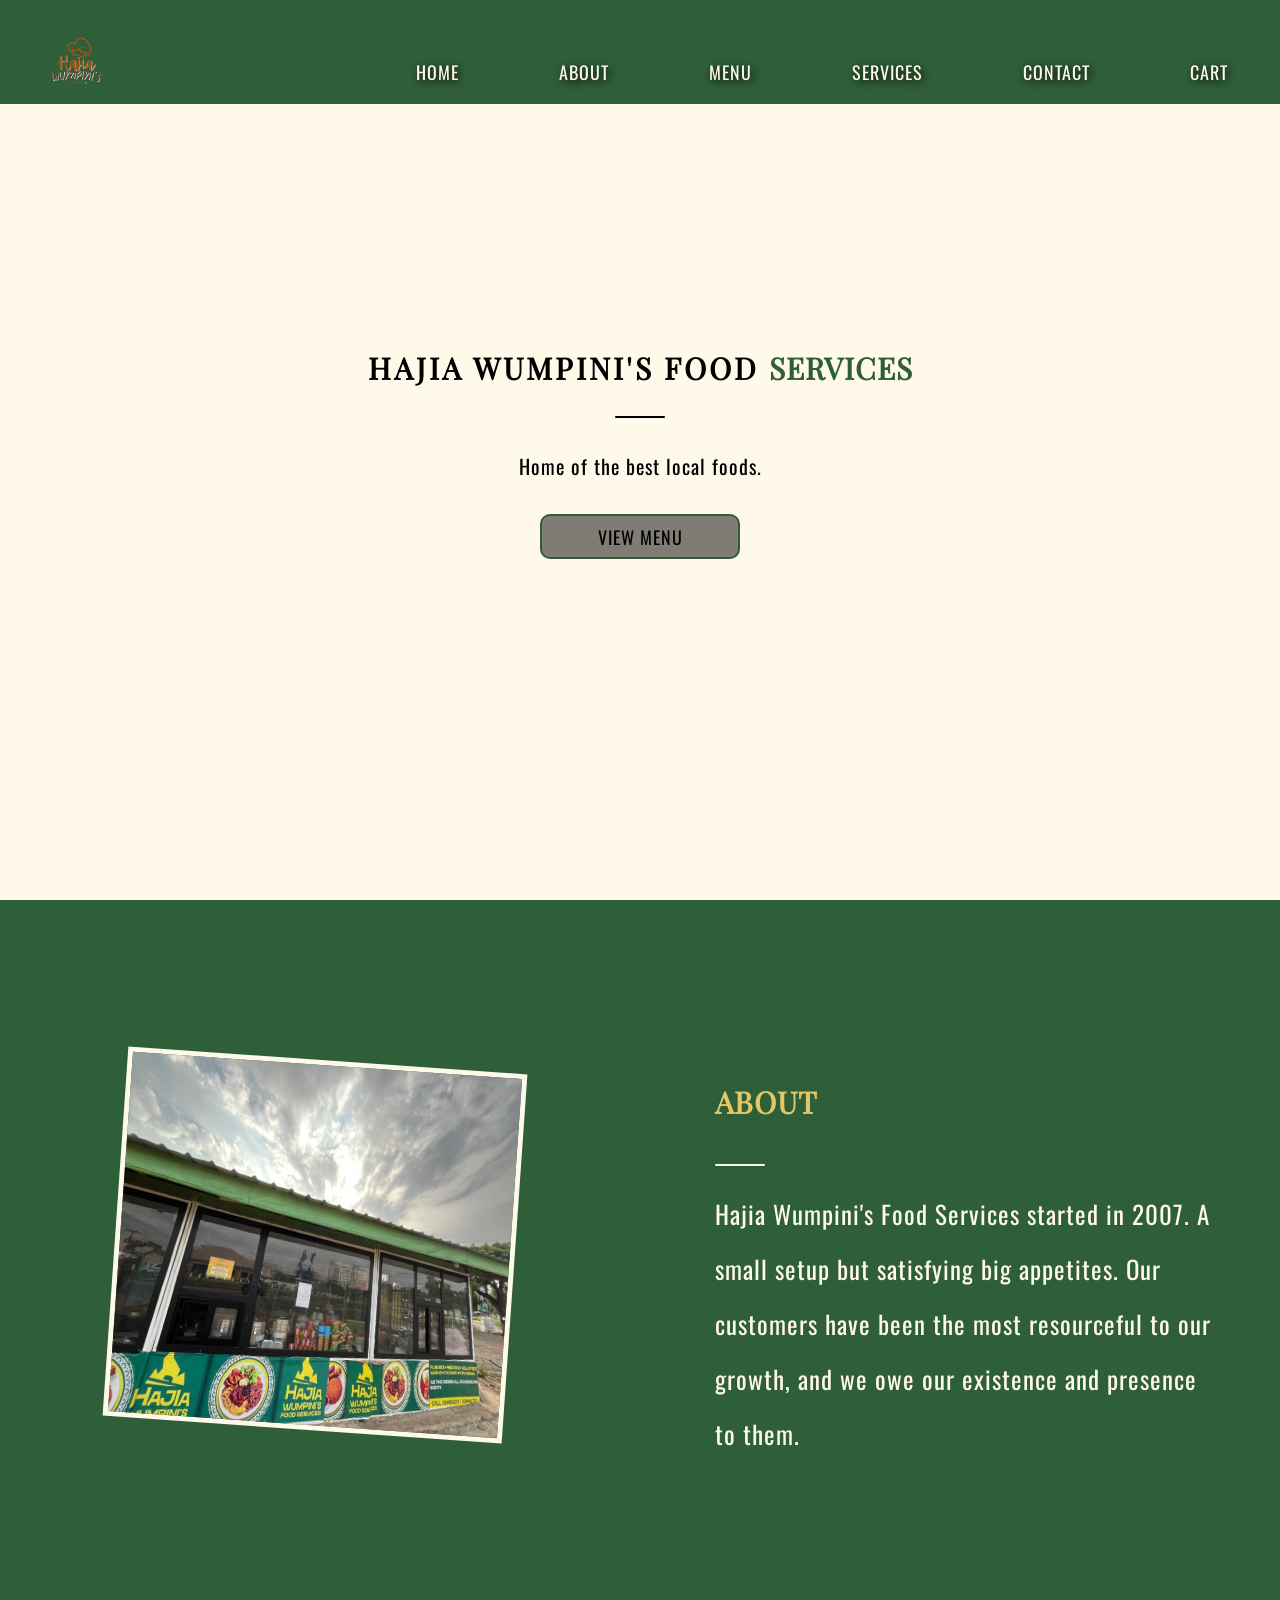
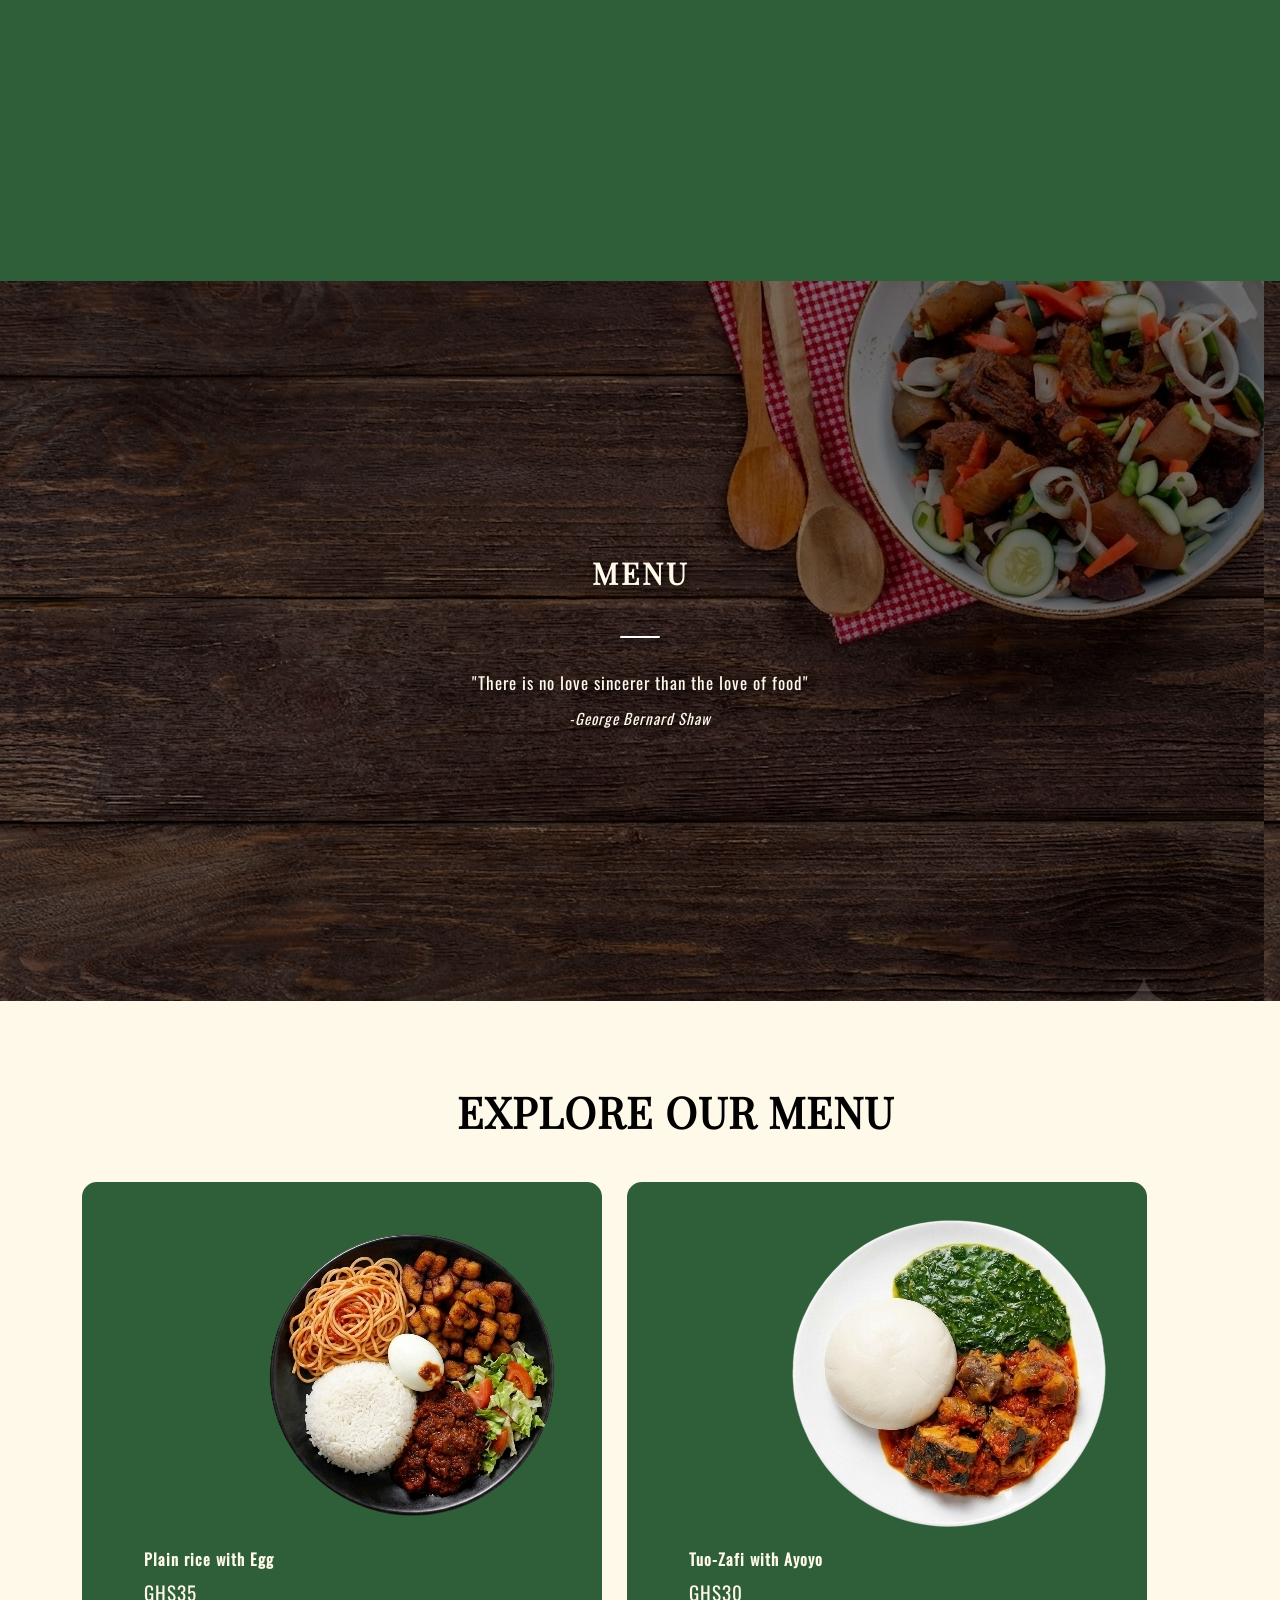
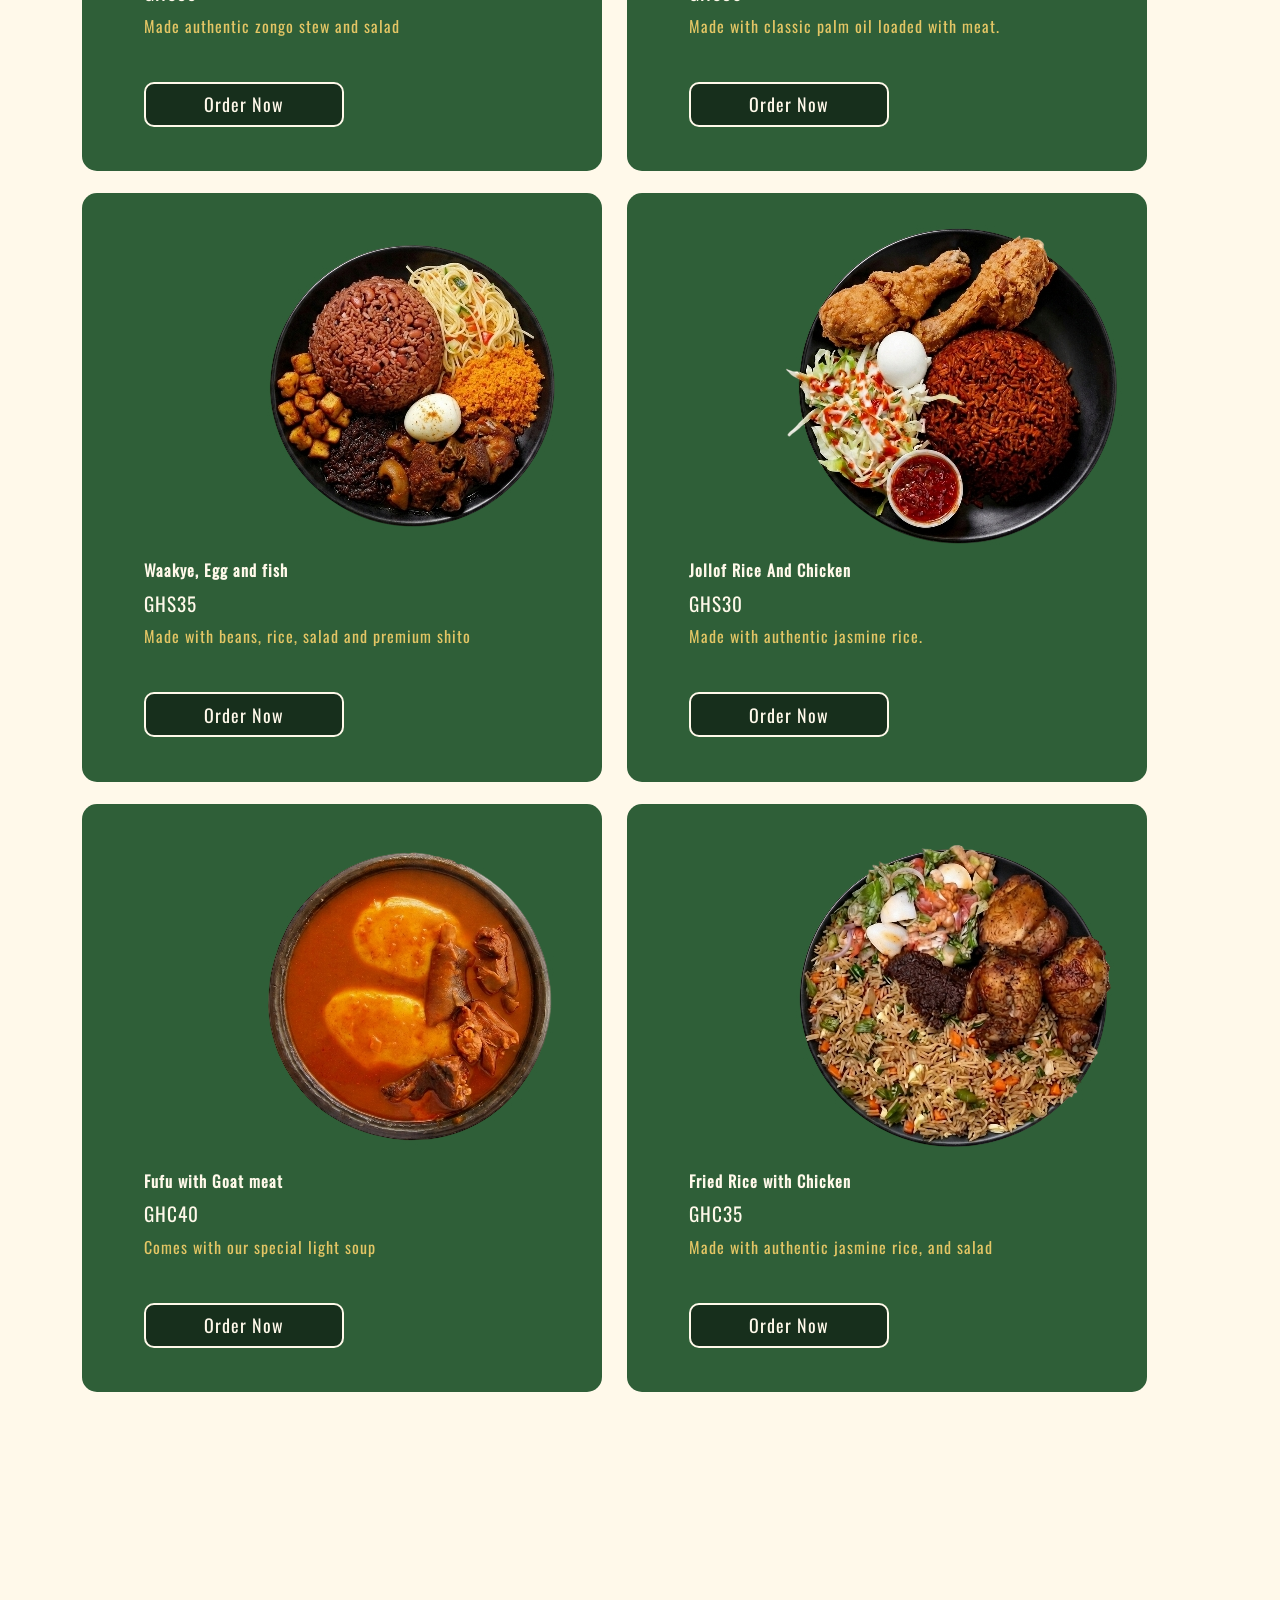
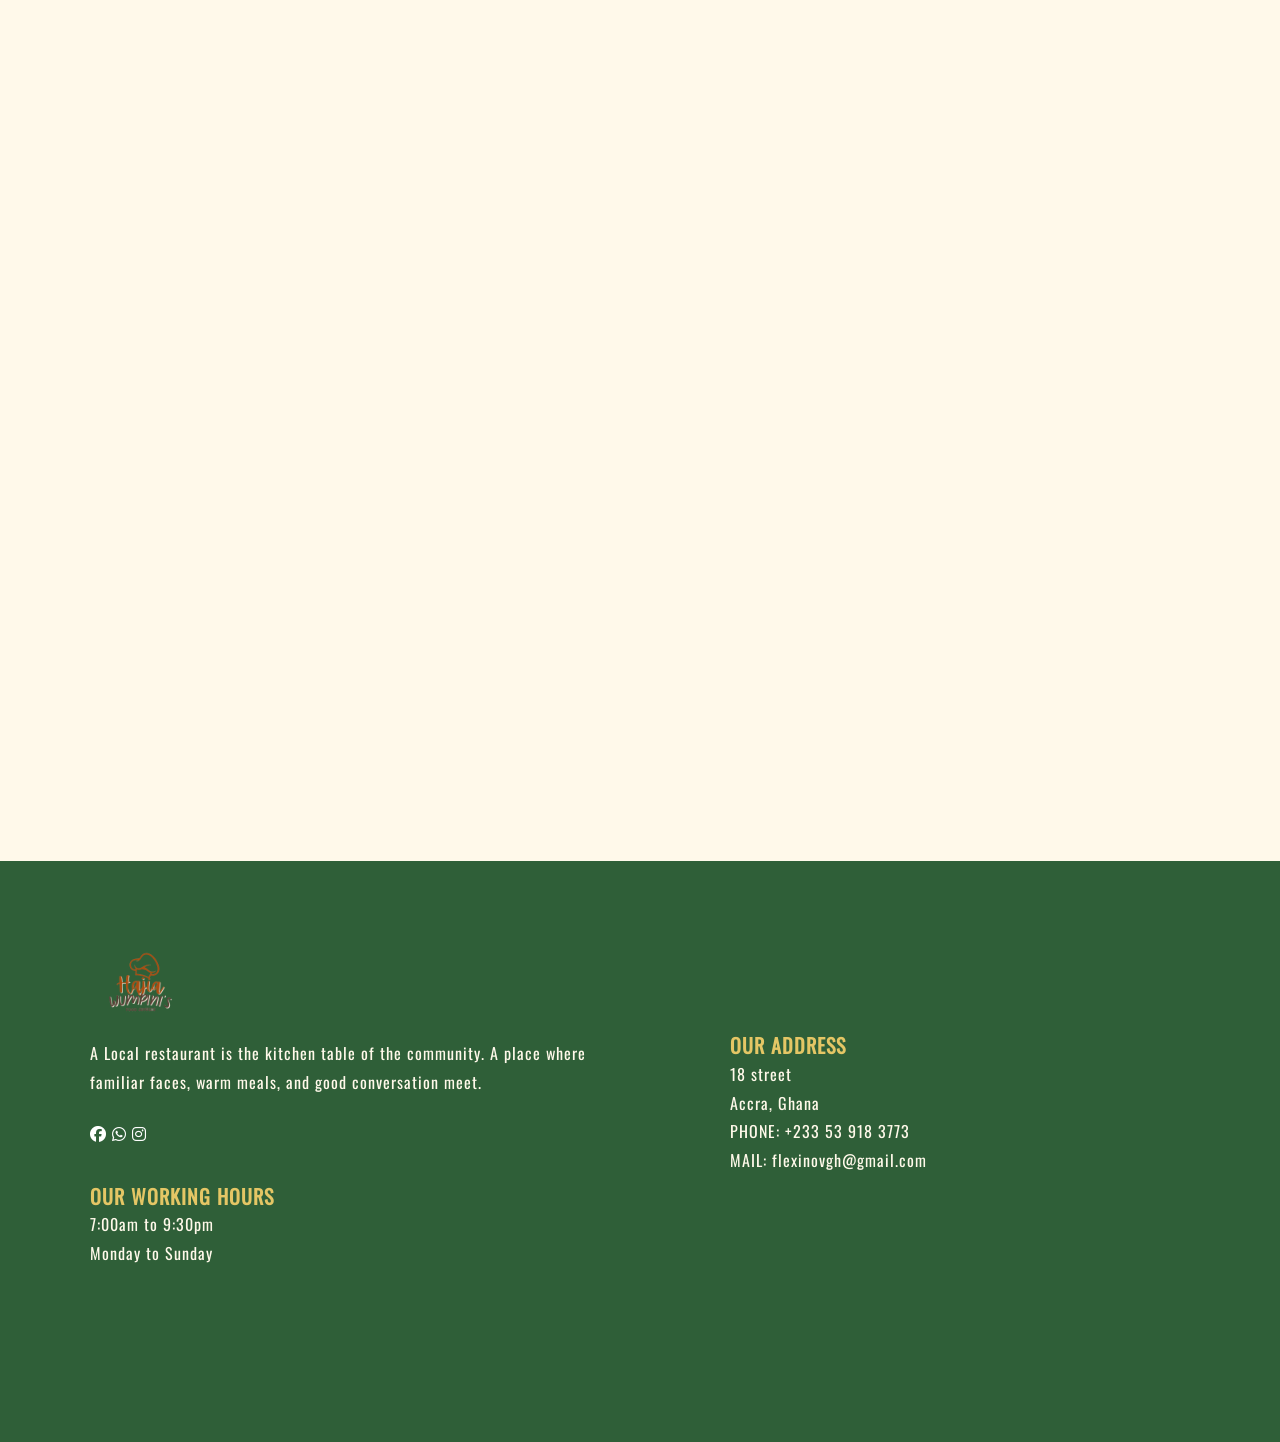
==== index.html @ 618d3473 "first commit" ====
<!DOCTYPE html>
<html lang="en">
  <head>
    <title>homepage</title>
    <link rel="stylesheet" href="style.css">
    <link rel="stylesheet" href="https://cdnjs.cloudflare.com/ajax/libs/font-awesome/6.5.1/css/all.min.css">
    <meta name="viewport" content="width=device-width, initial-scale=1.0">
  </head>

  <body>
    <div class="main">
      <div class="main-bg">
        <div class="nav-container">
          <div class="nav">
            <div class="icons">
              <a href="/"><img src="images/logo.png" alt="logo" class="logo"></a>
            </div>

            <!-- Hamburger Button for Mobile -->
            <button class="nav-toggle" id="navToggle" aria-label="Toggle navigation">
              <i class="fa-solid fa-bars"></i>
            </button>
            
            <div class="menu" id="navMenu">
              <ul>
                <li><a href="#">HOME</a></li>
                <li><a href="#about">ABOUT</a></li>
                <li><a href="#menu">MENU</a></li>
                <li><a href="book.html">SERVICES</a></li>
                <li><a href="#contact">CONTACT</a></li>
                <li><a href="checkout.html">CART</a></li>
              </ul>
            </div>
          </div>
        </div>

        <div class="content">
          <h3>HAJIA WUMPINI'S FOOD <span>SERVICES</span></h3>
          <hr>
          <p class="desc">Home of the best local foods.</p>
          <a href="#menu"><button class="join">VIEW MENU</button></a>
        </div>
      </div>

      <!-- ABOUT SECTION -->
      <div class="abtsec">
        <div class="content" id="about">
          <div class="abtcont">
            <div class="abtimg">
              <img src="images/shop.jpeg" alt="restaurant image">
            </div>
            <div>
              <h2>ABOUT</h2>
              <hr>
              <p>Hajia Wumpini's Food Services started in 2007.
                 A small setup but satisfying
                 big appetites. Our customers have been the most resourceful
                 to our growth, and we owe our existence and 
                 presence to them.
              </p>
            </div>
          </div>
        </div>
      </div>

      <!-- MENU HEAD SECTION -->
      <div class="content" id="menu">
        <div class="head_menu">
          <h3>MENU</h3>
          <hr>
          <p>"There is no love sincerer than the love of food"</p>
          <p class="ref">-George Bernard Shaw</p>
        </div>
      </div>

      <!-- FOOD MENU SECTION -->
      <div class="food-menu">
        <div class="container">
          <h2 class="text-center">EXPLORE OUR MENU</h2>

          <!-- Food Box 1 (FIXED) -->
         <div class="food-menu-box">
            <div class="food-menu-img">
              <img src="images/rice.jpg" alt="Rice" class="img-responsive img-curve">
            </div>
            <div class="food-menu-desc">
              <h4>Plain rice with Egg</h4>
              <p class="food-price">GHS35</p>
              <p class="food-detail">
                Made authentic zongo stew and salad
              </p>
              <br>
                <button class="join add-to-cart-btn" data-name="Plain rice with Egg" data-price="35">
                  Order Now
                </button>
            </div>
          </div>

          <!-- Food Box 2 -->
         <div class="food-menu-box">
            <div class="food-menu-img">
              <img src="images/tuozafi.jpg" alt="Tuo Zafi" class="img-responsive img-curve">
            </div>
            <div class="food-menu-desc">
              <h4>Tuo-Zafi with Ayoyo</h4>
              <p class="food-price">GHS30</p>
              <p class="food-detail">
                Made with classic palm oil loaded with meat.
              </p>
              <br>
                <button class="join add-to-cart-btn" data-name="Tuo-Zafi" data-price="30">
                  Order Now
                </button>
            </div>
          </div>
            
          <!-- Food Box 3 -->
          <div class="food-menu-box">
            <div class="food-menu-img">
              <img src="images/waakye.jpg" alt="Waakye" class="img-responsive img-curve">
            </div>
            <div class="food-menu-desc">
              <h4>Waakye, Egg and fish</h4>
              <p class="food-price">GHS35</p>
              <p class="food-detail">
                Made with beans, rice, salad and premium shito 
              </p>
              <br>
                <button class="join add-to-cart-btn" data-name="Waakye, Egg and Fish" data-price="35">
                  Order Now
                </button>
            </div>
          </div>

           <!-- Food Box 4 -->
          <div class="food-menu-box">
            <div class="food-menu-img">
              <img src="images/jollof.png" alt="jollof" class="img-responsive img-curve">
            </div>
            <div class="food-menu-desc">
              <h4>Jollof Rice And Chicken</h4>
              <p class="food-price">GHS30</p>
              <p class="food-detail">
                Made with authentic jasmine rice.
              </p>
              <br>
                <button class="join add-to-cart-btn" data-name="Jollof Rice and Chicken" data-price="30">
                  Order Now
                </button>
            </div>
          </div>

           <!-- Food Box 5 -->
          <div class="food-menu-box">
            <div class="food-menu-img">
              <img src="images/fufu.png" alt="Fufu" class="img-responsive img-curve">
            </div>
            <div class="food-menu-desc">
              <h4>Fufu with Goat meat</h4>
              <p class="food-price">GHC40</p>
              <p class="food-detail">
                Comes with our special light soup
              </p>
              <br>
                <button class="join add-to-cart-btn" data-name="Fufu and Goat Meat" data-price="40">
                  Order Now
                </button>
            </div>
          </div>

           <!-- Food Box 6 -->
          <div class="food-menu-box">
            <div class="food-menu-img">
              <img src="images/friedrice.jpg" alt="Fried Rice" class="img-responsive img-curve">
            </div>
            <div class="food-menu-desc">
              <h4>Fried Rice with Chicken</h4>
              <p class="food-price">GHC35</p>
              <p class="food-detail">
                Made with authentic jasmine rice, and salad
              </p>
              <br>
                <button class="join add-to-cart-btn" data-name="Fried Rice and Chicken" data-price="35">
                  Order Now
                </button>
            </div>
          </div>

          <div class="clearfix"></div>
        </div>
      </div>

      <!-- CONTACT / FOOTER SECTION -->
      <footer class="foot">
        <div class="contact-container" id="contact">
          <div class="row">
            <div class="col-1">
              <div class="info">
                <img src="images/logo.png" class="logo" alt="logo">
                <p>A Local restaurant is the kitchen table of the community.
                   A place where familiar faces, warm meals, and good conversation meet.
                </p>
                <div class="socials">
                  <a href="https://facebook.com" target="_blank" aria-label="Facebook" class="social">
                    <i class="fa-brands fa-facebook"></i>
                  </a>
                  <a href="https://whatsapp.com" target="_blank" aria-label="WhatsApp" class="social">
                    <i class="fa-brands fa-whatsapp"></i>
                  </a>
                  <a href="https://instagram.com" target="_blank" aria-label="Instagram" class="social">
                    <i class="fa-brands fa-instagram"></i>
                  </a>
                </div>
              </div>
            </div>
            <div class="col-1">
              <div class="adress">
                <h6>OUR ADDRESS</h6>
                <p>18 street</p>
                <p>Accra, Ghana</p>
              </div>
              <div class="det">
                <p>PHONE: +233 53 918 3773</p>
                <p>MAIL: flexinovgh@gmail.com</p>
              </div>
            </div>
            <div class="col-1">
              <div class="work-time">
                <h6>OUR WORKING HOURS</h6>
                <p>7:00am to 9:30pm</p>
                <p>Monday to Sunday</p>
              </div>
            </div>
          </div>
        </div>
      </footer>
    </div>

    <script src="app.js"></script>
  </body>
</html>
---- style.css ----
*{
  margin:0;
  padding:0; 
  box-sizing: border-box;
  letter-spacing: 1px;
}


@font-face{
  font-family:playfair;
  src: url('fonts/plaayfair.ttf') format('truetype');
  font-weight:normal;
  font-style:normal;
}

@font-face{
  font-family:oswald;
  src: url('fonts/Oswald-VariableFont_wght.ttf') format('truetype');
  font-weight:normal;
  font-style:normal;
}
.main{
  
  width:100%;
  background-position:center;
  background-size: cover;
  box-sizing:border-box;
}
.main-bg{
  background-color: #FFF9EA;
  height:100vh;
  min-height: 100vh;
  width:100%;
  background-position:center;
  background-size: cover;
  box-sizing:border-box;
}

.nav-container {
  width: 100%;
  background-color: #2F5F38;
  margin: 0 auto;   
  padding: 0 1rem; 
  overflow: hidden; 
} 
.nav-toggle {
  display: none;
  background: none;
  border: none;
  color: #FFF9EA;
  font-size: 28px;
  cursor: pointer;
  padding: 10px;
}

.nav{
 
  display:grid;
  grid-template-columns: 1fr 1fr;
  flex-wrap: wrap;
  gap:200px;
  height: auto;
  width:100%;
  margin: auto;
  box-sizing: border-box;
  align-items:center;
  padding: 0 20px;
}

.menu{
  padding-right: 125px;
}

.icon{
  width:200px;
  
  height: 70px;
}

.logo{
   
  font-size:35px;
  font-family:arial;
 
  padding-top:20px;
  width:80px;
  
  margin-top:0px;
}


ul{
  
  display: flex;
  justify-content: flex-end;
  align-items:center;
  list-style: none;
  margin: 0;
  padding:0;
  
}

ul li{
  padding-top: 40px;
  list-style:none;
  margin-left: 100px;
  margin-top:0px;
  font-size:18px;
} 

ul li a{
  text-decoration:none;
  color:#FFF9EA;
  font-family:oswald;
  font-width:bold;
  text-shadow: 2px 2px 8px rgba(0,0,0,1);
  transition: 0.4s ease-in-out;
}

ul li a:hover{
  color:rgb(228, 198, 101);
}



html{
  scroll-behavior:smooth;
}

.btn{
  
  width:100px;
  height:40px;
  background: orange;
  border: 2px solid orange;
  margin-top:13px;
  color:white;
  font-size: 15px;
  border-bottom-right-radius: 5px;
  border-top-right-radius: 5px;
  cursor:pointer;
  font-family:oswald;
}



.btn:focus{
  outline:none;
}

.srch:focus{
  outline:none;
}

.content{
  color:black;
  position:relative;
  min-height: 80vh;
  display:flex;
  flex-direction:column;
  justify-content:center;
  align-items:center;
  letter-spacing:1px;
  text-align:center;
  float:none;
  margin:auto;
  padding-left:15px;
  padding-right:15px;
  text-rendering:optimizeLegibility;
  
  width:100%;
  
  margin-bottom:0px;
  padding:0px;
  box-sizing: border-box;
  
  line-height:2.8;
}

.content h3{
font-family:playfair;
font-size:30px;
font-weight:400px;
letter-spacing:3px;
line-height:39px;
margin-bottom:8px;
margin-block-end:8px;
text-transform:uppercase;
}
 
.content span{
  color:#2F5F38;
}

.content .desc{
  
  font-size:20px;
  margin-top:0px;
  font-family:oswald;
}
.join{
width:200px;
height:45px;
color:black;
background-color: rgba(0,0,0,0.5);
border-color: #2F5F38;
border-radius:10px;
font-size:18px;
margin-bottom:20px;
margin-top:20px;
cursor:pointer;
font-family:oswald;
border-style: solid;
}

.join:active{
  background-color: #2F5F38;
  opacity: 0.6;
  transition: 0.15;

}

 .join a{
  text-decoration:none;
  color:black;
  transition:0.3 ease

}

.join:hover{
  background-color: #2F5F38;
  
  transition:0.3s;
  color:#FFF9EA;

}

.content h1 span{
  color:orange;
  
}

.content hr{
  background-attachment: scroll;
  background-clip: border-box;
  background-color: black;
  font-weight: 300;
  width:50px;
  margin-bottom:20px;
  margin-top:20px;
  border:none;
  height:2px;
  flex-direction:column;
  justify-content:center;
  align-items: center ;
  border-radius:1.2px;
}


.abtcont{
 display:grid;
  grid-template-columns:1fr 1fr;
  gap:150px;
  margin: 40px;
  min-width: 0px;
}

.abtsec{
  background-color: #2F5F38;
 
  height: 109vh;
}

.abtsec hr{
 background-color: #FFF9EA;
}

.abtsec p{
  color:#FFF9EA;
  width:500px;
  font-size:25px;
  text-align: left;
  font-family:oswald;
  line-height: 55px;
}

.abtsec h2{
  text-align: left;
  font-size: 30px;
  color:rgb(228, 198, 101);
  font-family:playfair;
}

.abtsec img{
  border: 5px solid #FFF9EA;
  width: 400px;
  height:370px;
  transform:rotate(4deg);
  
}

.content .head_menu{
 
  
  background: linear-gradient(to top,  rgba(0,0,0,0.5) 50%,rgba(0,0,0,0.5) 50%),url(images/menu.png);
 
  height:70vh;
}

.head_menu{
  color:#FFF9EA;
  position:relative;
  min-height: 80vh;
  display:flex;
  flex-direction:column;
  justify-content:center;
  align-items:center;
  letter-spacing:1px;
  text-align:center;
  float:none;
  margin:auto;
  padding-left:15px;
  padding-right:15px;
  text-rendering:optimizeLegibility;
  
  width:100%;
  
  margin-bottom:0px;
  padding:0px;
  box-sizing: border-box;
  text-shadow: 2px 2px 8px rgba(0,0,0,0.7);
  line-height:2.8;

}

.head_menu h3{
  font-family:playfair;
  font-size:30px;
  font-weight:400px;
  letter-spacing:3px;
  line-height:39px;
  margin-bottom:8px;
  margin-block-end:8px;
  text-transform:uppercase;
  padding-bottom: 15px;
}

.head_menu hr{
  border:none;
  width:40px;
  height:1.9px;
  background-color: white;
  border-radius: 1px;
}

.head_menu p{
  font-family: oswald;
  font-size: 17px;
  padding-top:25px;
  padding-bottom:10px;
  line-height: 0px;

}

.head_menu .ref{
  font-size: 15px;
  font-style: italic;
  text-align: right;
  justify-content: right;
}

.food-menu{
    background-color: #FFF9EA;
    padding: 4% 0;
    height:340vh;
    padding-left: 70px;
}
.food-menu-box{
    width: 43%;
    margin: 1%;
    padding: 2%;
    float:left;
    color:#FFF9EA;
    background-color: #2F5F38;
    border-radius: 15px;
    margin-bottom: 10PX;
}

.food-menu-img{
    width: 200px;
    float: left;
}

.text-center{
  text-align: center;
  color:black;
  font-family: playfair;
  font-size: 43px;
  padding: 30px;
}

.food-menu-desc{
    width: 70%;
    float: left;
    font-family: oswald;
    margin-left: 8%;
}

.food-price{
    font-size: 1.2rem;
    margin: 2% 0;
}
.food-detail{
    font-size: 1rem;
    color: rgb(228, 198, 101);
}

.food-menu-box .join{
  border-color: #FFF9EA;
  color:#FFF9EA
}


.book{
  background: linear-gradient(to top,  rgba(0,0,0,0.5)50%,rgba(0,0,0,0.5)50%),url(images/menu.png);
 
  
}

.main-book{
  background-color:#FFF9EA;
  width:100%;
  height:99.6vh;
}

.form-container{
  display: flex;
  padding:50px;
  justify-content: center;
  align-content: center;
  align-items: center;
  background-color: #2F5F38;
} 

.inq{
  color:#FFF9EA;
}

label{
  color:#FFF9EA;
}

.box{
  width:750px;
  height:40px;
  margin-top:20px;
  margin-bottom:20px;
  border:none;
  background-color:bisque;
  font-family:oswald;
  font-size:17px;
  padding:5px 10px;
}

label{
  font-size:17px;
  font-family:oswald;
}

input.opd{
  margin-top:20px;
}


.form-container h2{
  font-size:40px;
  font-family:playfair;
  color:rgb(228, 198, 101);
  text-align:center;
}

.form-container .inq{
  font-size:22px;
  font-family:oswald;
  text-align:center;
  margin-bottom:16px;
  margin-top:16px;
}

.form .join{
  border-color:rgb(228, 198, 101);
  color:#FFF9EA;
}

.text-a{
  height:200px;
  width:750px;
  margin-top:20px;
  margin-bottom:20px;
  border-color:bisque;
  background-color:bisque;
  font-family:oswald;
  font-size:17px;
  padding:5px 10px;
  resize:vertical;
}


.foot{
  display:block;
  background-color:#2F5F38;
  line-height:28.8px;
  font-size:16px;
  font-weight: 300;
  font-family: oswald;
  color:#FFF9EA;
  letter-spacing: 1px;
}

.contact-container{
  box-sizing: border-box;
  display:block;
}

.row{
  display:flex;
  flex-wrap:wrap;
  box-sizing: border-box;
}

.col-1{
  display: block;
  flex-basis:50%;
  position:relative;
  padding-left:90px;
  padding-right:15px;
  text-align:left;
  width:390px;
  height:290.649px;
  
}



.info .logo{
  
  margin-top: 50px;
 width:100px;
 padding-bottom: 0px;
}

.adress h6{
  padding-top: 170px;
}

.info{
  display:block;
  margin-bottom:24px;
}

.socials a{
  text-decoration: none;

}

.socials a i{
  display: inline-flex;
  flex-wrap: nowrap;
  flex-direction: row;
  padding-top:30px;
  color:white;
  
}


.checkout-container {
      background-color: #2F5F38;
      padding: 60px 20px;
      color: #FFF9EA;
    }

.checkout-container h2 {
      font-size: 36px;
      color: rgb(228, 198, 101);
      text-align: center;
      margin-bottom: 40px;
    }

.checkout-wrapper {
      max-width: 1000px;
      margin: 0 auto;
      display: grid;
      grid-template-columns: 1fr 1.4fr;
      gap: 40px;
    }

    /* Order Summary Card */
.order-summary {
      background-color: rgba(255, 249, 234, 0.08);
      padding: 25px;
      border-radius: 10px;
      border: 1px solid rgba(228, 198, 101, 0.3);
      height: fit-content;
    }

.order-summary h3, .checkout-form h3{
      color: rgb(228, 198, 101);
      font-family:playfair;
      font-size: 24px;
      margin-bottom: 20px;
    }

.checkout-container h2 {
  font-family:playfair;
}

.summary-list {
      min-height: 60px;
    }

    .summary-item {
      display: flex;
      justify-content: space-between;
      align-items: center;
      padding: 10px 0;
      border-bottom: 1px dashed rgba(255, 249, 234, 0.2);
    }

.qty-badge {
      color: rgb(228, 198, 101);
      font-weight: bold;
      margin-right: 8px;
    }

.remove-btn {
      background: transparent;
      border: none;
      color: #ff6b6b;
      font-size: 16px;
      cursor: pointer;
      margin-left: 10px;
    }

.empty-msg {
      font-style: italic;
      text-align: center;
      padding: 20px 0;
      opacity: 0.7;
    }

.order-summary hr {
      border: none;
      height: 1px;
      background-color: #FFF9EA;
      margin: 15px 0;
      opacity: 0.3;
    }

.summary-total {
      display: flex;
      justify-content: space-between;
      font-size: 22px;
      font-weight: bold;
      color: rgb(228, 198, 101);
    }

    /* Form Layout */
.checkout-form label {
      display: block;
      margin-top: 15px;
      margin-bottom: 5px;
      font-size: 16px;
    }

.box, .text-a {
      width: 100%;
      padding: 10px;
      border: none;
      background-color: #FFF9EA;
      font-size: 16px;
      border-radius: 4px;
    }

.box { height: 42px; }
.text-a { height: 100px; resize: vertical; }

.payment-options {
      display: flex;
      gap: 20px;
      margin: 15px 0 25px;
    }

.payment-options label {
      cursor: pointer;
      display: flex;
      align-items: center;
      gap: 8px;
    }

.checkout-btn {
      width: 100%;
      height: 48px;
      background-color: transparent;
      border: 2px solid rgb(228, 198, 101);
      border-radius: 8px;
      color: #FFF9EA;
      font-size: 18px;
      font-weight: bold;
      cursor: pointer;
      transition: 0.3s ease;
    }
.checkout-btn:hover {
      background-color: rgb(228, 198, 101);
      color: #2F5F38;
    }

.checkout-form .join{
  border-color:#FFF9EA;
  color:#FFF9EA;
}

.log{
   background-color: #2F5F38;
}

.login-container{
  justify-content: center;
  align-items: center;
  display: flex;
  flex-direction: column;
  padding-top: 100px;
}

.login-environment form{
  border: 2px solid rgb(228, 198, 101);
  padding: 40px;
  border-radius: 10px;
}

.login-environment .box{
  width:375px;
 
}

.login-environment h2{
  color:rgb(228, 198, 101);
  font-family:playfair;
  font-size:25px;
  text-align: center;
}

.login-environment .join{
  color:#FFF9EA;
  border-color: rgb(228, 198, 101);
}


.work-time{
  padding-top: 30px;
}

h6{
  font-size: 20px;
  color:rgb(228, 198, 101);
}

@media screen and (max-width: 1200px) and (min-width: 769px) {
  .nav {
    gap: 40px;
    justify-content: space-between;
  }

  .menu {
    padding-right: 0;
  }

  ul li {
    margin-left: 20px;
  }

  .abtcont {
    margin-left: 50px;
    gap: 50px;
  }

  .box, .text-a {
    width: 100% !important;
    max-width: 100% !important;
  }
}

@media screen and (max-width: 768px) {
  html, body {
    max-width: 100% !important;
    overflow-x: hidden !important;
  }

  .nav {
    display: flex;
    justify-content: space-between;
    align-items: center;
    gap: 0;
    padding: 10px 20px;
  }

  .nav-toggle {
    display: block;
  }

  .menu {
    display: none;
    width: 100%;
    padding-right: 0;
  }

  .menu.active {
    display: block;
  }

  ul {
    flex-direction: column;
    align-items: center;
    padding: 15px 0;
  }

  ul li {
    margin: 10px 0;
    padding-top: 0;
  }

  .abtsec {
    height: auto;
    padding: 40px 0;
  }

  .abtcont {
    grid-template-columns: 1fr;
    gap: 30px;
    margin: 20px;
    justify-items: center;
  }

  .abtsec p {
    width: 100% !important;
    max-width: 100% !important;
    font-size: 18px;
    line-height: 35px;
  }

  .abtsec img {
    width: 90%;
    max-width: 350px;
    height: auto;
  }

  .food-menu {
    padding-left: 15px;
    padding-right: 15px;
    height: auto;
  }

  .food-menu-box {
    width: 100%;
    float: none;
    margin: 15px 0;
  }

  .food-menu-img {
    width: 100%;
    float: none;
    text-align: center;
  }

  .food-menu-img img {
    max-width: 100%;
    height: auto;
  }

  .food-menu-desc {
    width: 100%;
    float: none;
    margin-left: 0;
    margin-top: 15px;
  }

  .form-container {
    padding: 20px 15px;
  }

  .form-container h2 {
    font-size: 28px;
  }

  .box, .text-a {
    width: 100% !important;
    max-width: 100% !important;
  }

  .row {
    flex-direction: column;
  }

  .col-1 {
    width: 100% !important;
    padding-left: 20px;
    padding-right: 20px;
    height: auto;
    margin-bottom: 25px;
  }

  .adress h6 {
    padding-top: 10px;
  }

  .checkout-wrapper {
    grid-template-columns: 1fr;
    gap: 20px;
  }
}
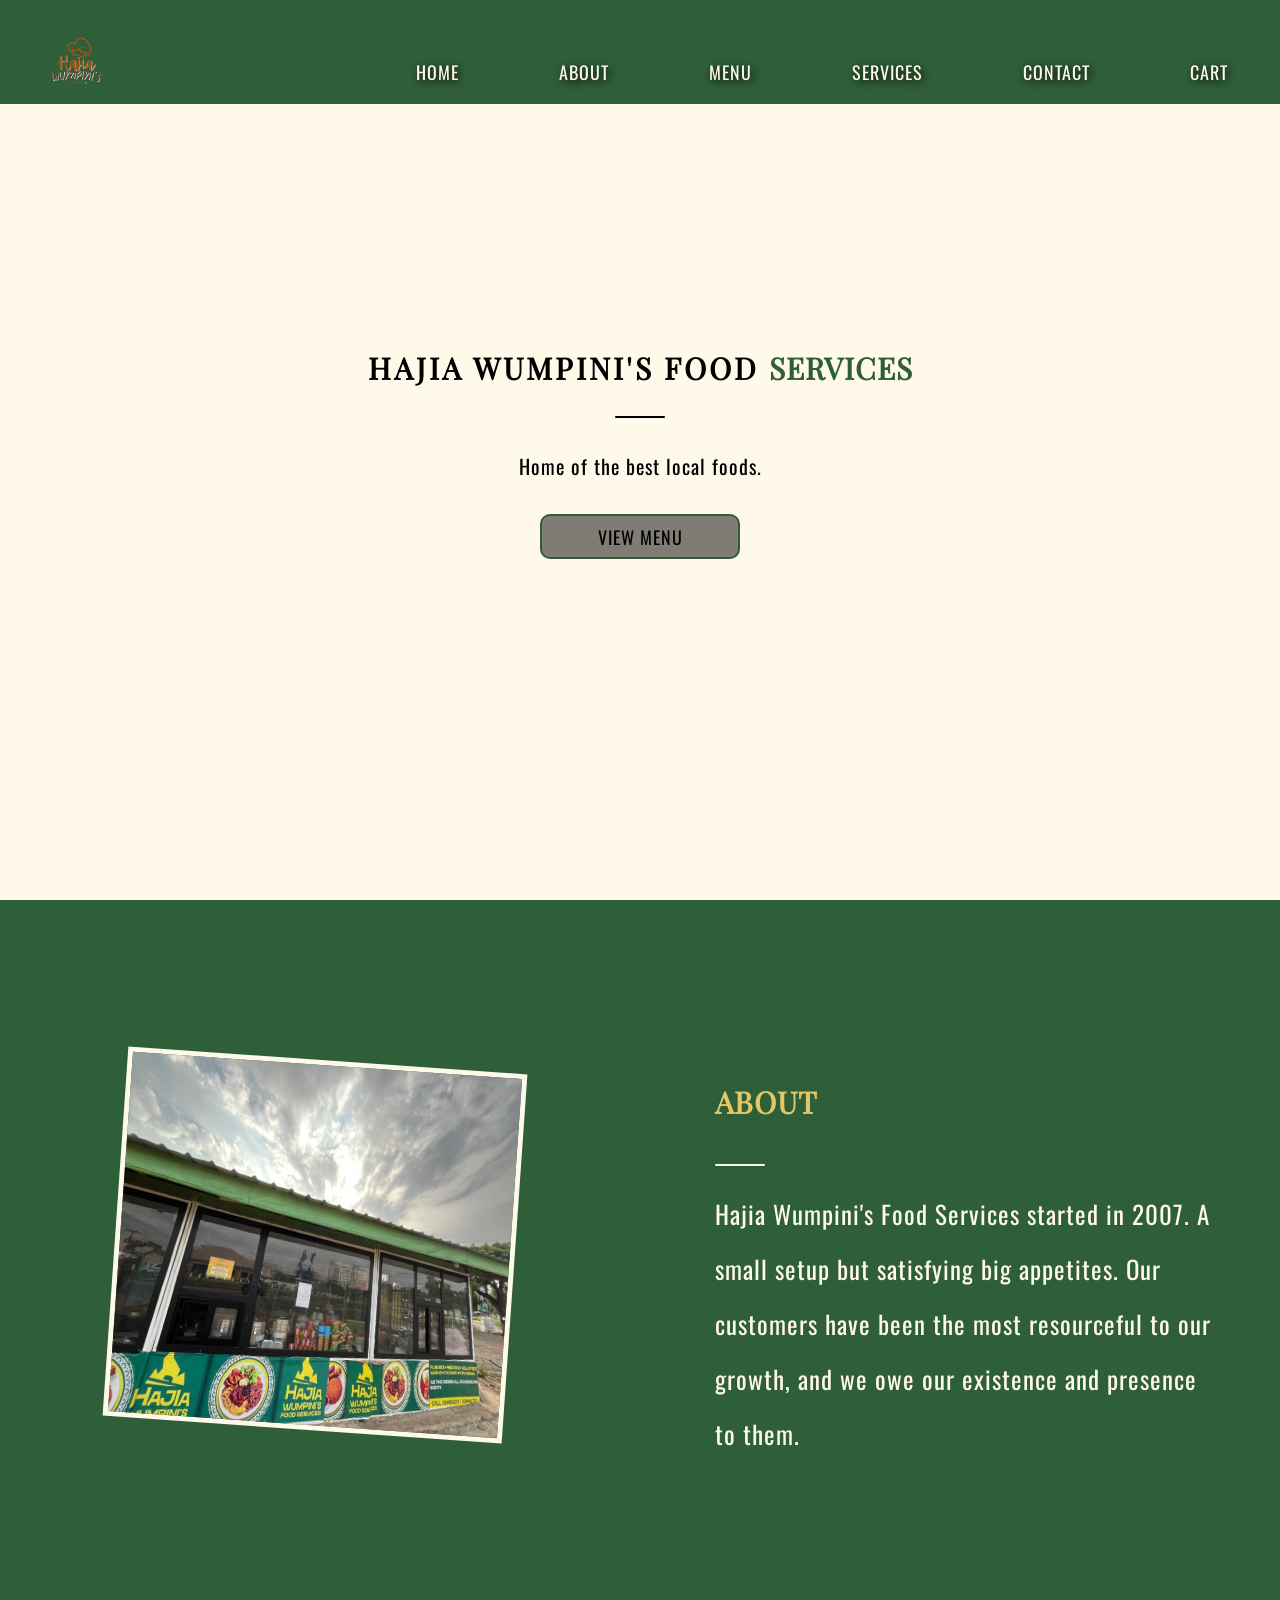
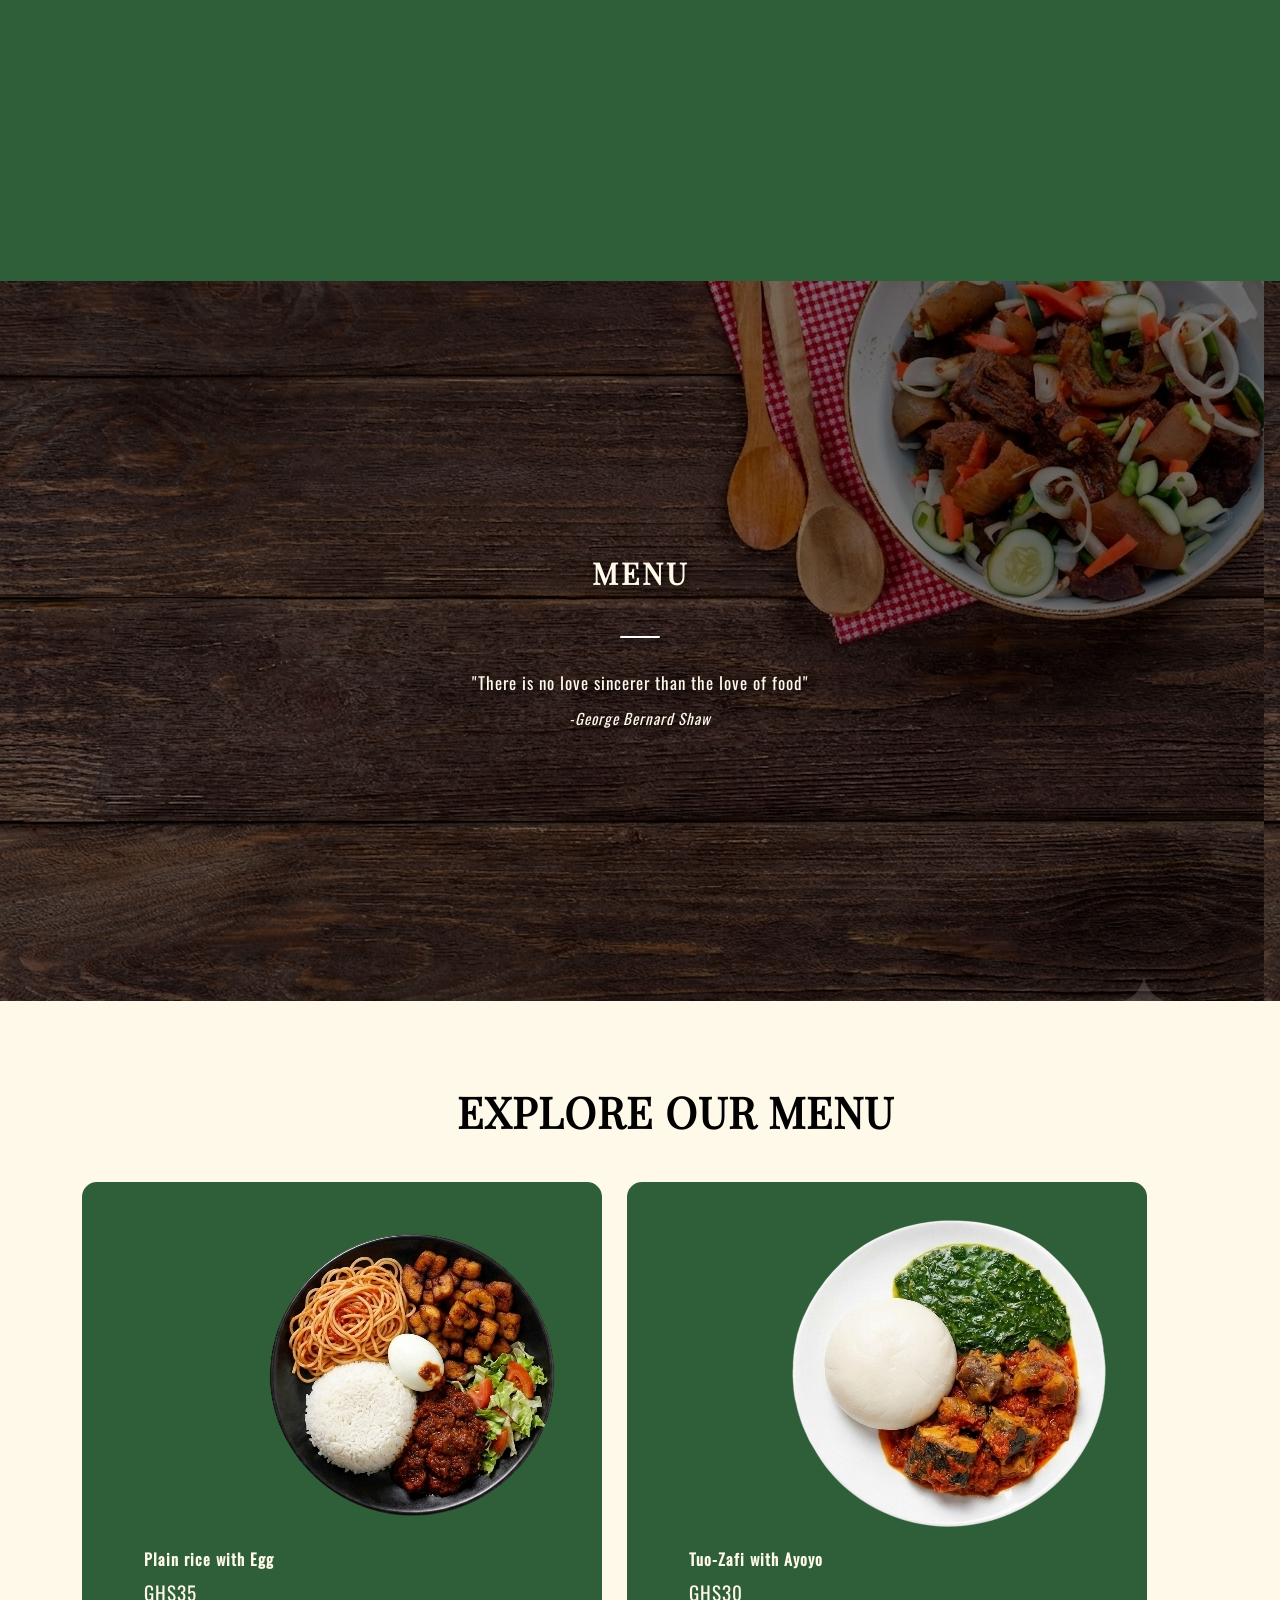
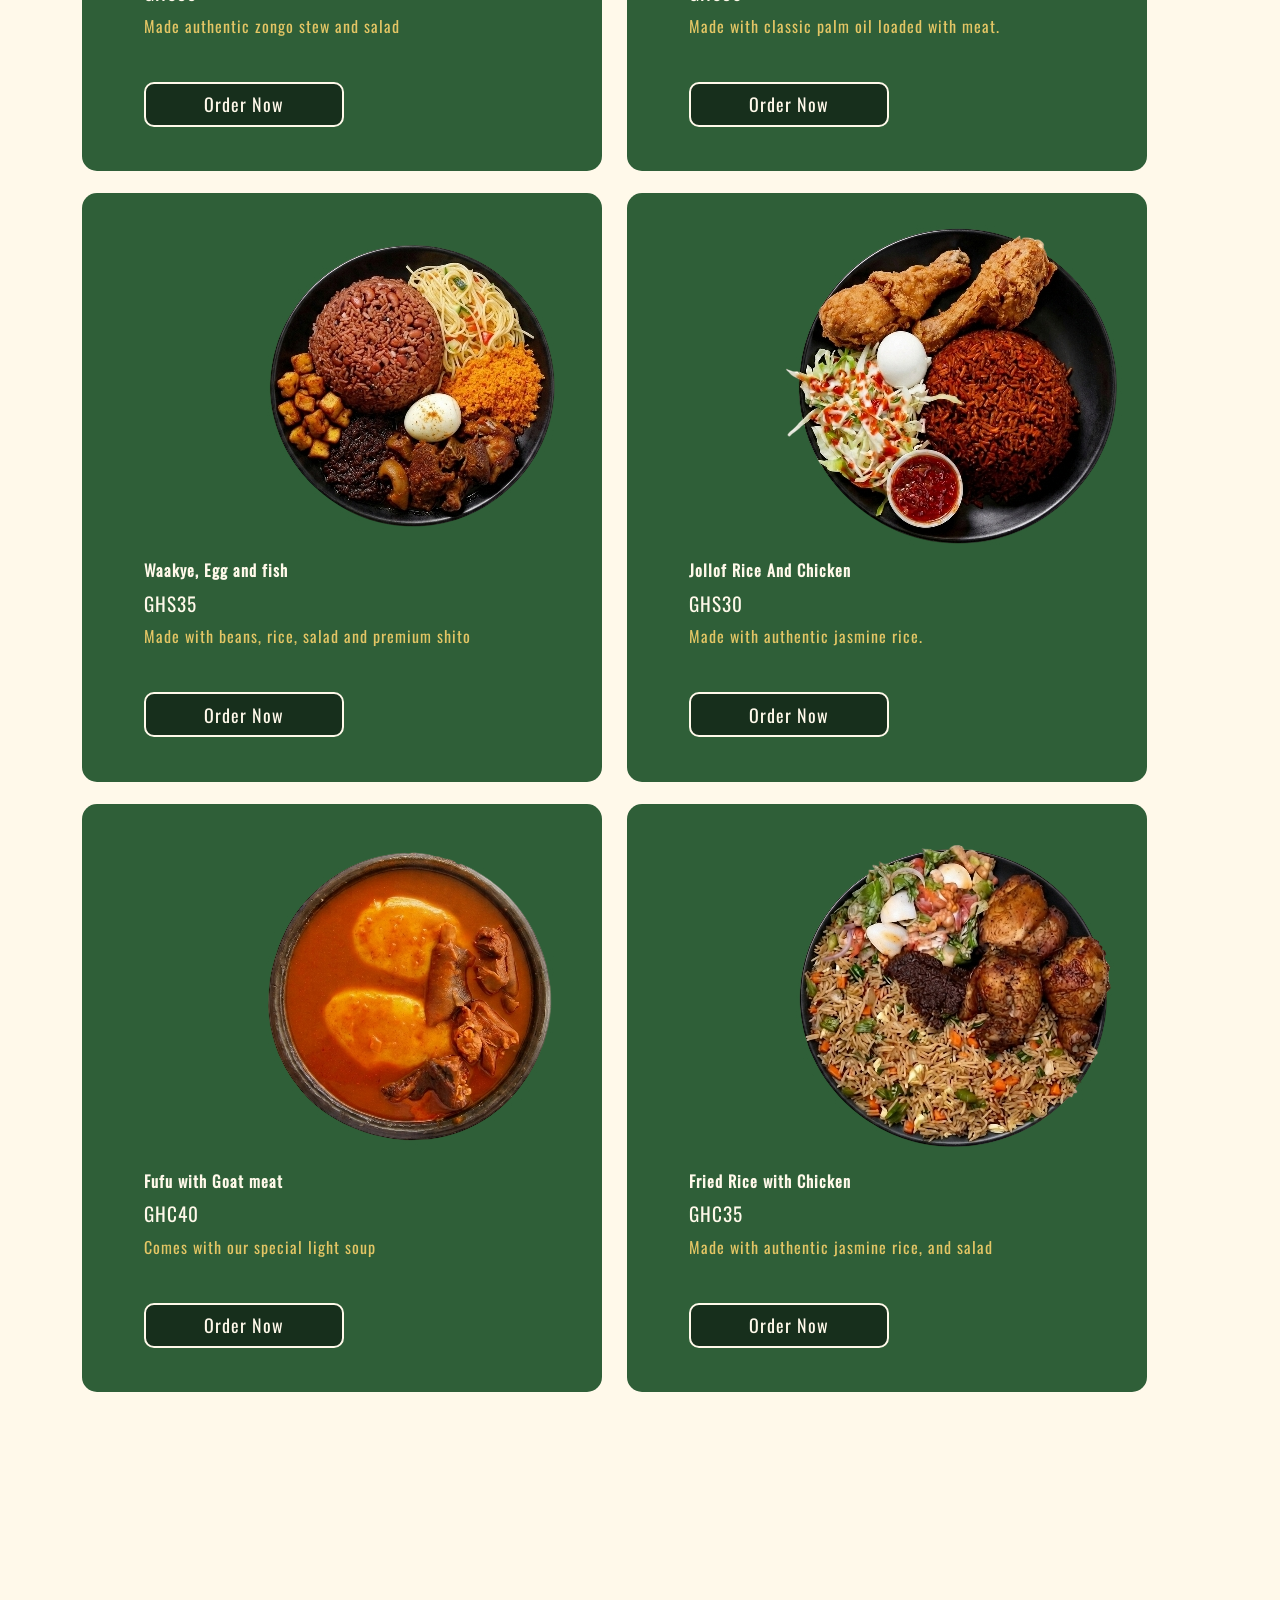
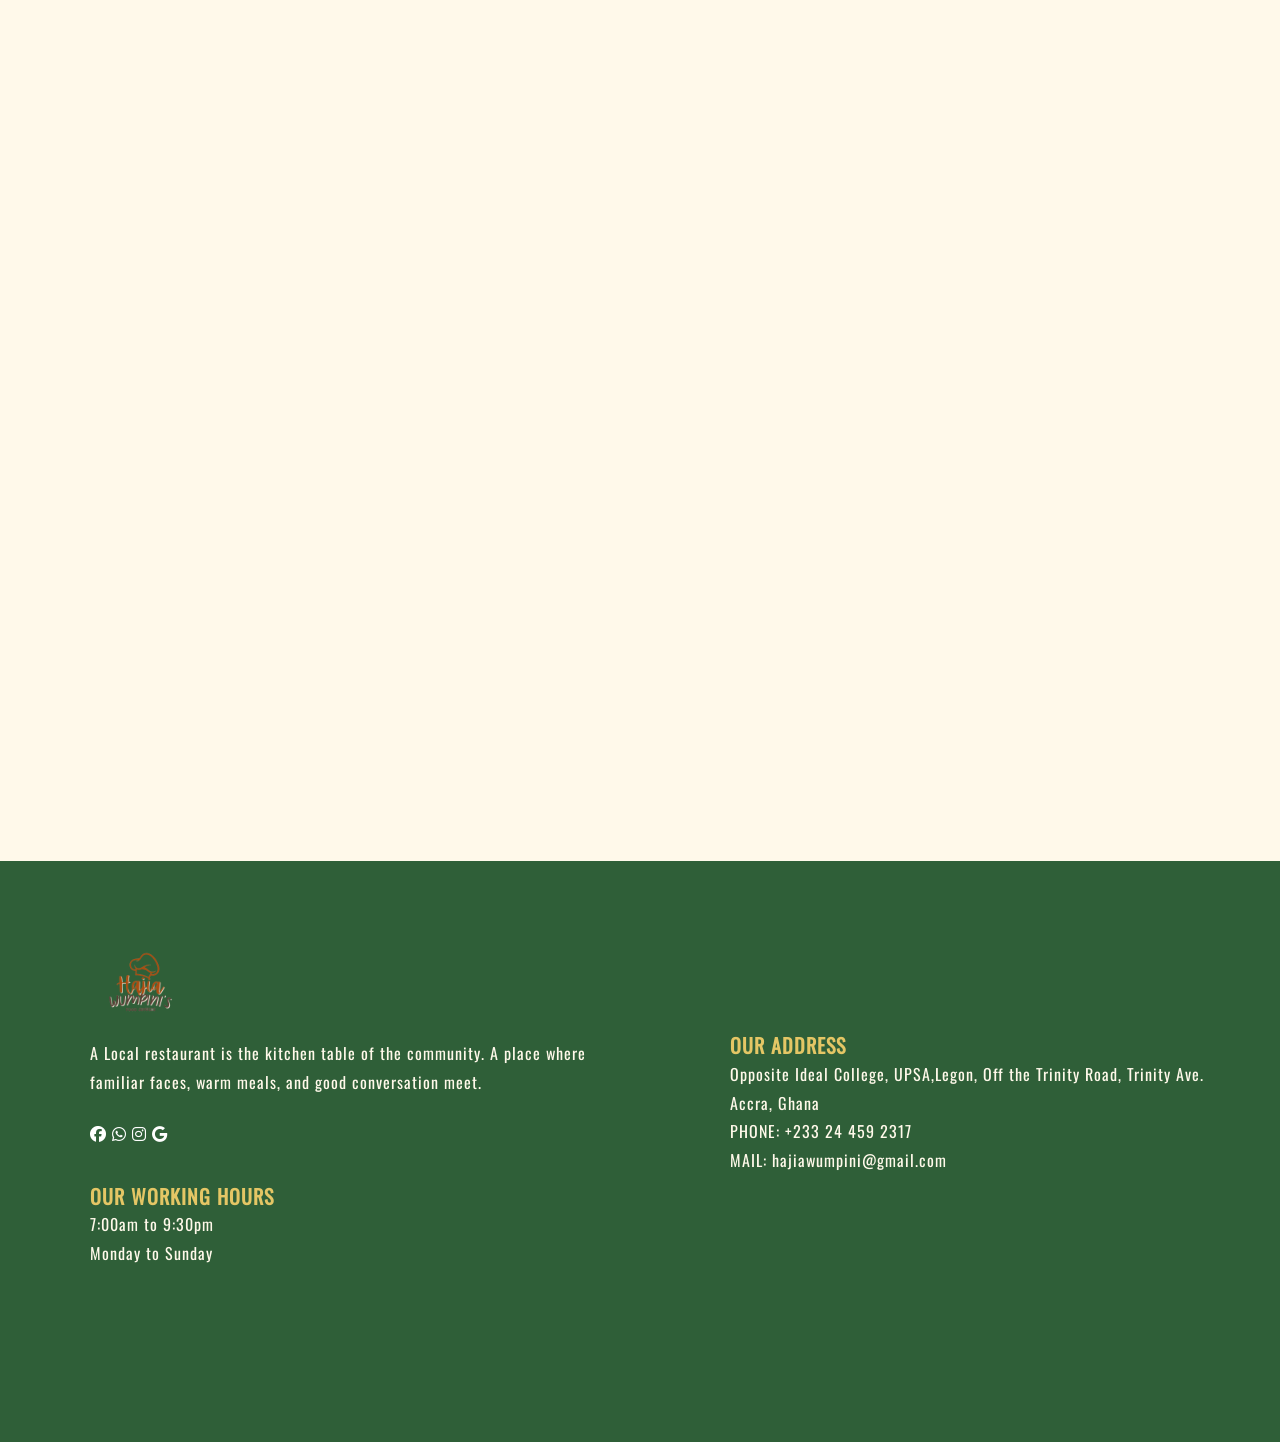
==== commit f3d84987: "third commit" ====
--- a/index.html
+++ b/index.html
@@ -3,6 +3,7 @@
   <head>
     <title>homepage</title>
     <link rel="stylesheet" href="style.css">
+    <link rel="icon" type="image/png" href="images/logo.png">
     <link rel="stylesheet" href="https://cdnjs.cloudflare.com/ajax/libs/font-awesome/6.5.1/css/all.min.css">
     <meta name="viewport" content="width=device-width, initial-scale=1.0">
   </head>
@@ -23,12 +24,12 @@
             
             <div class="menu" id="navMenu">
               <ul>
-                <li><a href="#">HOME</a></li>
+                <li><a href="/">HOME</a></li>
                 <li><a href="#about">ABOUT</a></li>
                 <li><a href="#menu">MENU</a></li>
-                <li><a href="book.html">SERVICES</a></li>
+                <li><a href="/book">SERVICES</a></li>
                 <li><a href="#contact">CONTACT</a></li>
-                <li><a href="checkout.html">CART</a></li>
+                <li><a href="/checkout">CART</a></li>
               </ul>
             </div>
           </div>
@@ -204,11 +205,14 @@
                   <a href="https://facebook.com" target="_blank" aria-label="Facebook" class="social">
                     <i class="fa-brands fa-facebook"></i>
                   </a>
-                  <a href="https://whatsapp.com" target="_blank" aria-label="WhatsApp" class="social">
+                  <a href="https://wa.me/+233244592317" target="_blank" aria-label="WhatsApp" class="social">
                     <i class="fa-brands fa-whatsapp"></i>
                   </a>
                   <a href="https://instagram.com" target="_blank" aria-label="Instagram" class="social">
                     <i class="fa-brands fa-instagram"></i>
+                  </a>
+                   <a href="mailto:flexinovgh@gmail.com" target="_blank" aria-label="google" class="social">
+                    <i class="fa-brands fa-google"></i>
                   </a>
                 </div>
               </div>
@@ -216,12 +220,12 @@
             <div class="col-1">
               <div class="adress">
                 <h6>OUR ADDRESS</h6>
-                <p>18 street</p>
+                <p>Opposite Ideal College, UPSA,Legon, Off the Trinity Road, Trinity Ave.</p>
                 <p>Accra, Ghana</p>
               </div>
-              <div class="det">
-                <p>PHONE: +233 53 918 3773</p>
-                <p>MAIL: flexinovgh@gmail.com</p>
+              <div class="det"> 
+                <p>PHONE: +233 24 459 2317</p>
+                <p>MAIL: hajiawumpini@gmail.com</p>
               </div>
             </div>
             <div class="col-1">
